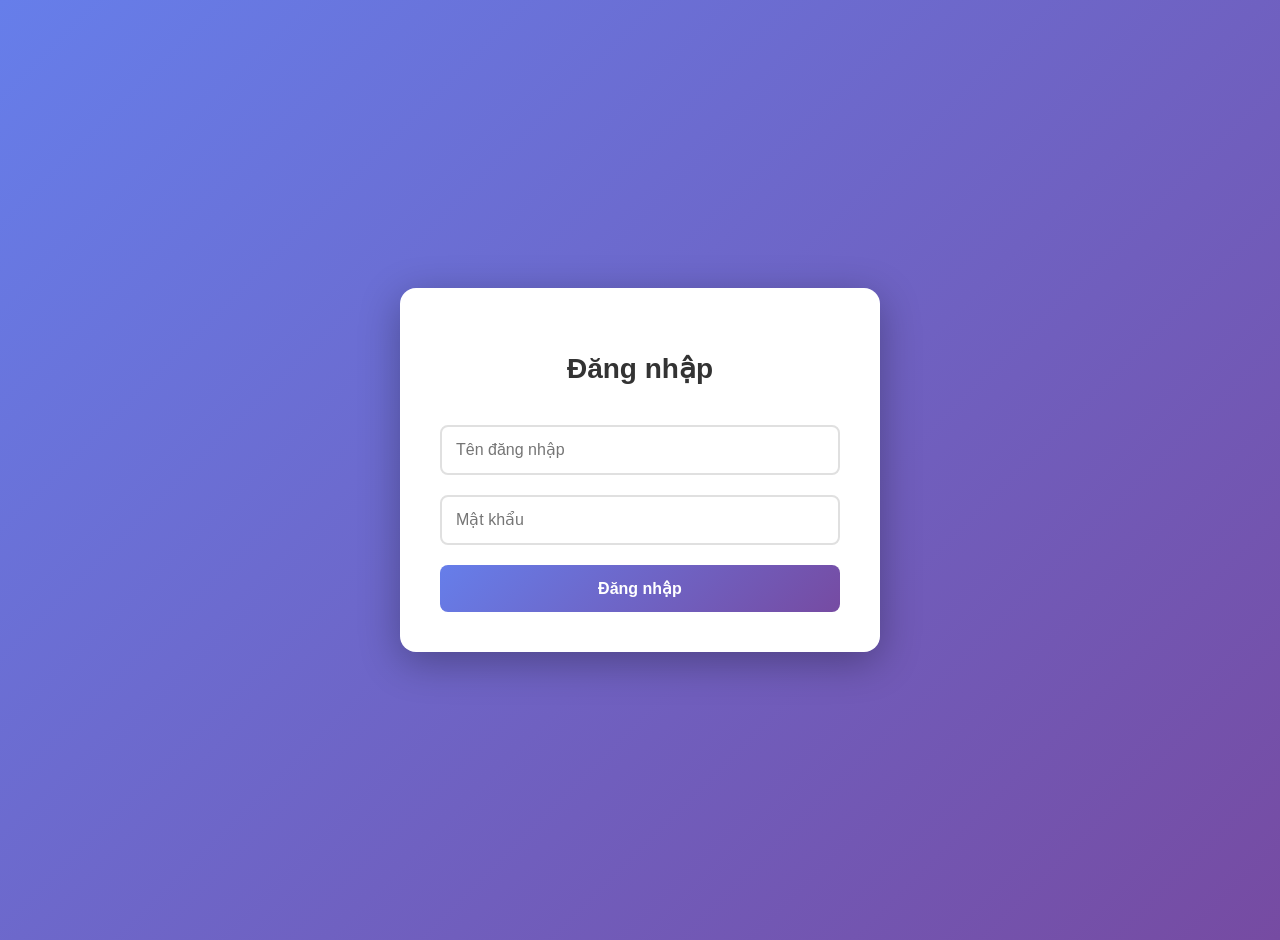
==== QLNS/wwwroot/index.html @ e4da4321 "cap nhat frontend" ====
﻿<!DOCTYPE html>
<html lang="vi">
<head>
    <meta charset="UTF-8">
    <meta name="viewport" content="width=device-width, initial-scale=1.0">
    <title>Quản lý nhân sự</title>
    <link rel="stylesheet" href="css/site.css">
    <style>
        /* Login form styles */
        .login-container {
            display: flex;
            justify-content: center;
            align-items: center;
            min-height: 100vh;
            background: linear-gradient(135deg, #667eea 0%, #764ba2 100%);
            padding: 20px;
        }

        .login-box {
            background: #fff;
            padding: 40px;
            border-radius: 16px;
            box-shadow: 0px 10px 40px rgba(0,0,0,0.3);
            width: 100%;
            max-width: 400px;
        }

        .login-box h2 {
            text-align: center;
            margin-bottom: 30px;
            color: #333;
            font-size: 28px;
        }

        .login-box input {
            width: 100%;
            padding: 14px;
            margin: 10px 0;
            border: 2px solid #e0e0e0;
            border-radius: 8px;
            font-size: 16px;
            box-sizing: border-box;
            transition: border-color 0.3s;
        }

        .login-box input:focus {
            outline: none;
            border-color: #667eea;
        }

        .login-box button {
            width: 100%;
            padding: 14px;
            background: linear-gradient(135deg, #667eea 0%, #764ba2 100%);
            border: none;
            color: #fff;
            font-weight: bold;
            font-size: 16px;
            border-radius: 8px;
            cursor: pointer;
            margin-top: 10px;
            transition: transform 0.2s, box-shadow 0.2s;
        }

        .login-box button:hover {
            transform: translateY(-2px);
            box-shadow: 0px 5px 15px rgba(102, 126, 234, 0.4);
        }

        .login-box button:disabled {
            opacity: 0.6;
            cursor: not-allowed;
            transform: none;
        }

        .error-message {
            color: #d32f2f;
            margin-top: 15px;
            text-align: center;
            font-size: 14px;
            padding: 10px;
            background-color: #ffebee;
            border-radius: 6px;
            border: 1px solid #ffcdd2;
            display: none;
        }

        .loading {
            display: none;
            text-align: center;
            margin-top: 10px;
            color: #667eea;
        }

        .spinner {
            border: 3px solid #f3f3f3;
            border-top: 3px solid #667eea;
            border-radius: 50%;
            width: 24px;
            height: 24px;
            animation: spin 1s linear infinite;
            margin: 0 auto;
        }

        @keyframes spin {
            0% { transform: rotate(0deg); }
            100% { transform: rotate(360deg); }
        }

        /* User info in sidebar */
        .user-info {
            padding: 15px 20px;
            background: #34495e;
            border-bottom: 1px solid #2c3e50;
            margin-bottom: 20px;
        }

        .user-info .username {
            font-weight: bold;
            margin-bottom: 10px;
            color: #ecf0f1;
        }

        .user-info .logout-btn {
            width: 100%;
            padding: 8px;
            background: #e74c3c;
            border: none;
            color: white;
            border-radius: 4px;
            cursor: pointer;
            font-size: 14px;
            transition: background 0.3s;
        }

        .user-info .logout-btn:hover {
            background: #c0392b;
        }

        /* Hidden class */
        .hidden {
            display: none !important;
        }
    </style>
</head>
<body>
    <!-- Login Form (hiển thị khi chưa đăng nhập) -->
    <div id="loginContainer" class="login-container">
        <div class="login-box">
            <h2>Đăng nhập</h2>
            <form id="loginForm">
                <input type="text" id="username" placeholder="Tên đăng nhập" required autocomplete="username">
                <input type="password" id="password" placeholder="Mật khẩu" required autocomplete="current-password">
                <button type="submit" id="submitBtn">Đăng nhập</button>
            </form>
            <div class="loading" id="loading">
                <div class="spinner"></div>
            </div>
            <p class="error-message" id="errorMessage"></p>
        </div>
    </div>

    <!-- Main Content (hiển thị khi đã đăng nhập) -->
    <div id="mainContainer" class="container hidden">
        <!-- Sidebar -->
        <aside class="sidebar">
            <div class="user-info">
                <div class="username" id="userDisplayName">Xin chào, <span id="usernameDisplay"></span></div>
                <button class="logout-btn" onclick="handleLogout()">Đăng xuất</button>
            </div>
            <h2>Menu</h2>
            <ul>
                <li><a href="index.html" class="active">🏠 Trang chủ</a></li>
                <li><a href="pages/nhanvien.html">👤 Nhân viên</a></li>
                <li><a href="pages/chamcong.html">🕒 Chấm công</a></li>
                <li><a href="pages/phongban.html">🏢 Phòng ban</a></li>
                <li><a href="pages/chucvu.html">💼 Chức vụ</a></li>
                <li><a href="pages/luong.html">💰 Lương</a></li>
            </ul>
        </aside>

        <!-- Nội dung chính -->
        <main class="content">
            <h1>Chào mừng đến hệ thống quản lý nhân sự</h1>
            <p>Xin chào, <strong id="welcomeUsername"></strong>! Chọn một mục bên menu để tiếp tục.</p>
        </main>
    </div>

    <script src="js/auth.js"></script>
    <script src="js/index.js"></script>
</body>
</html>
---- QLNS/wwwroot/css/site.css ----
body {
    margin: 0;
    font-family: Arial, sans-serif;
}

.container {
    display: flex;
    height: 100vh;
}

/* Sidebar */
.sidebar {
    width: 220px;
    background: #2c3e50;
    color: white;
    padding: 20px 0;
}

    .sidebar h2 {
        text-align: center;
        margin-bottom: 20px;
    }

    .sidebar ul {
        list-style: none;
        padding: 0;
    }

        .sidebar ul li {
            margin: 15px 0;
        }

            .sidebar ul li a {
                color: white;
                text-decoration: none;
                padding: 10px 20px;
                display: block;
                transition: background 0.3s;
            }

                .sidebar ul li a:hover {
                    background: #34495e;
                }

/* Content */
.content {
    flex: 1;
    padding: 20px;
}
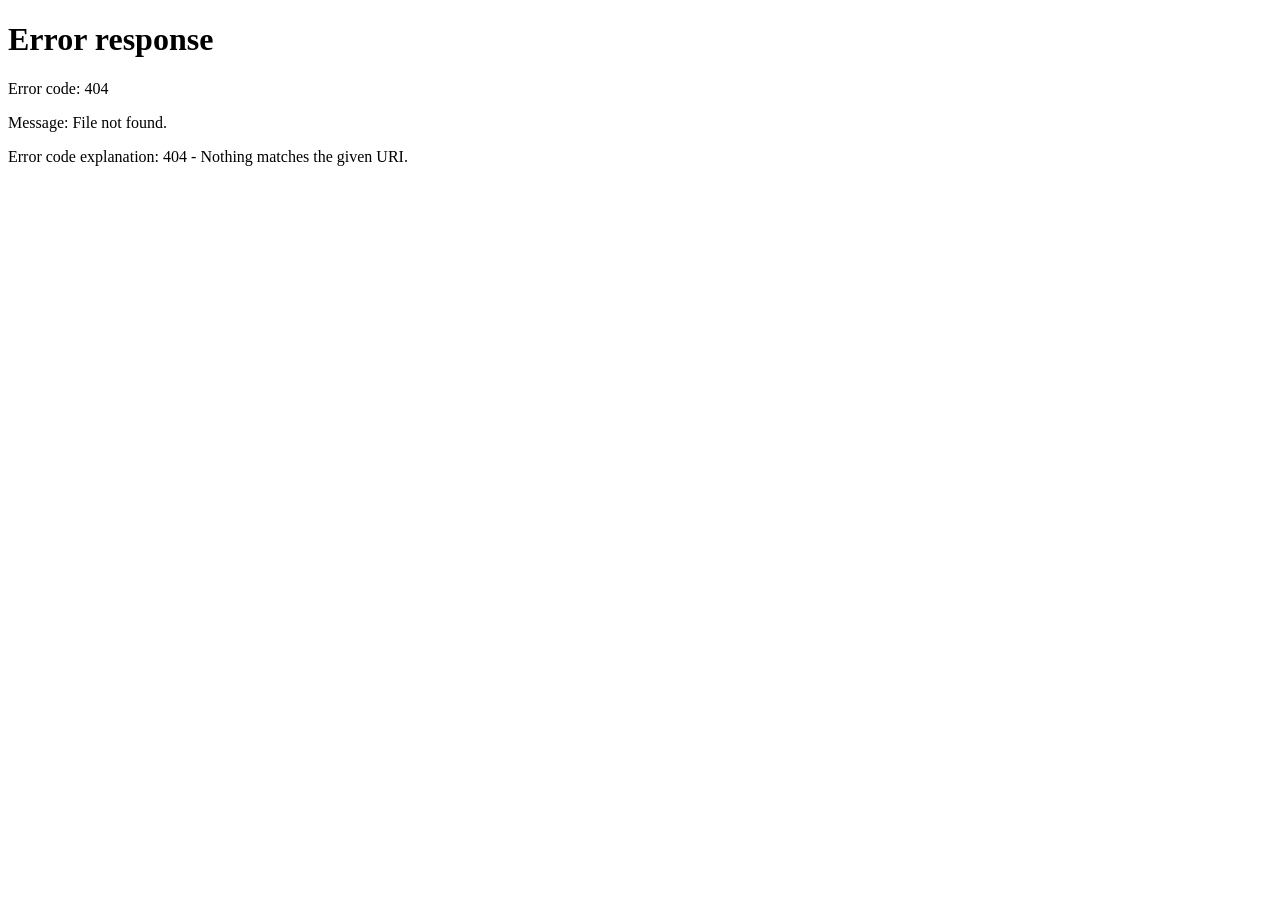
==== commit 864d8473: "Register" ====
--- a/QLNS/wwwroot/index.html
+++ b/QLNS/wwwroot/index.html
@@ -144,22 +144,6 @@
     </style>
 </head>
 <body>
-    <!-- Login Form (hiển thị khi chưa đăng nhập) -->
-    <div id="loginContainer" class="login-container">
-        <div class="login-box">
-            <h2>Đăng nhập</h2>
-            <form id="loginForm">
-                <input type="text" id="username" placeholder="Tên đăng nhập" required autocomplete="username">
-                <input type="password" id="password" placeholder="Mật khẩu" required autocomplete="current-password">
-                <button type="submit" id="submitBtn">Đăng nhập</button>
-            </form>
-            <div class="loading" id="loading">
-                <div class="spinner"></div>
-            </div>
-            <p class="error-message" id="errorMessage"></p>
-        </div>
-    </div>
-
     <!-- Main Content (hiển thị khi đã đăng nhập) -->
     <div id="mainContainer" class="container hidden">
         <!-- Sidebar -->
